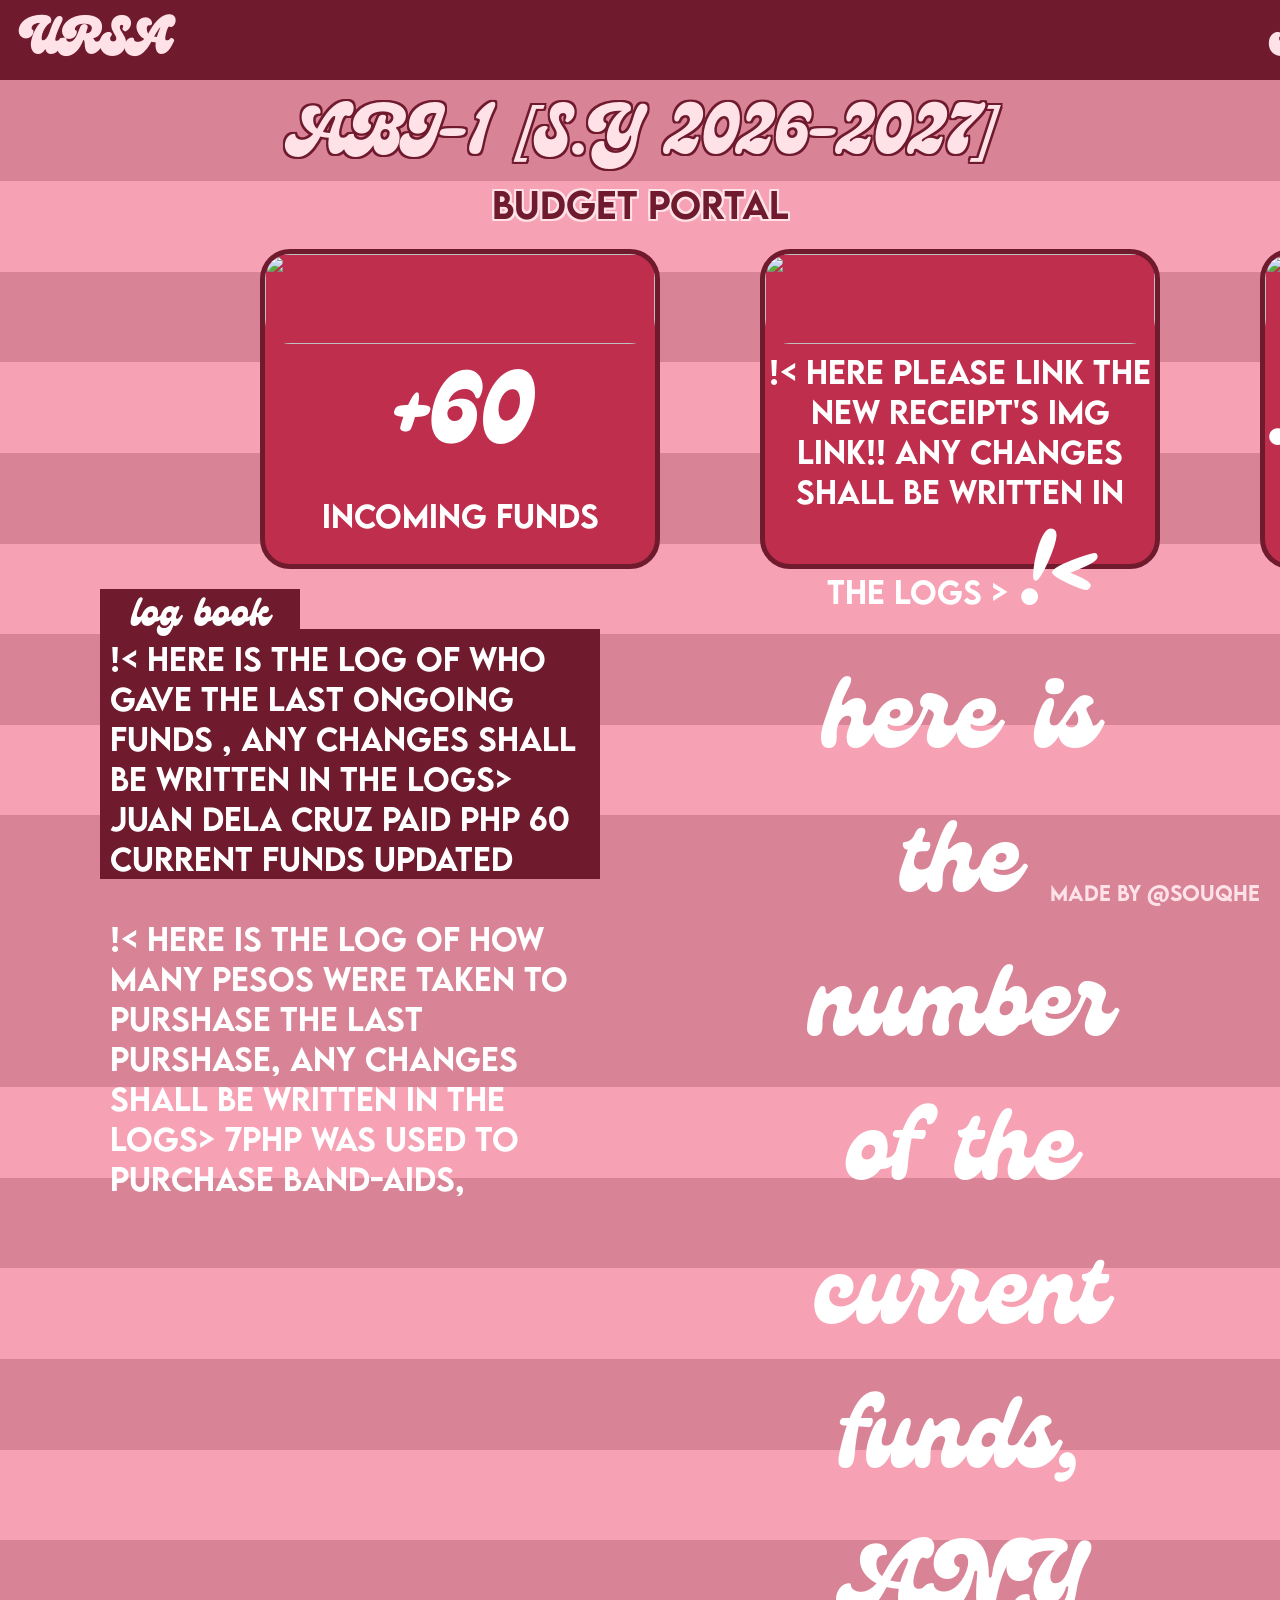
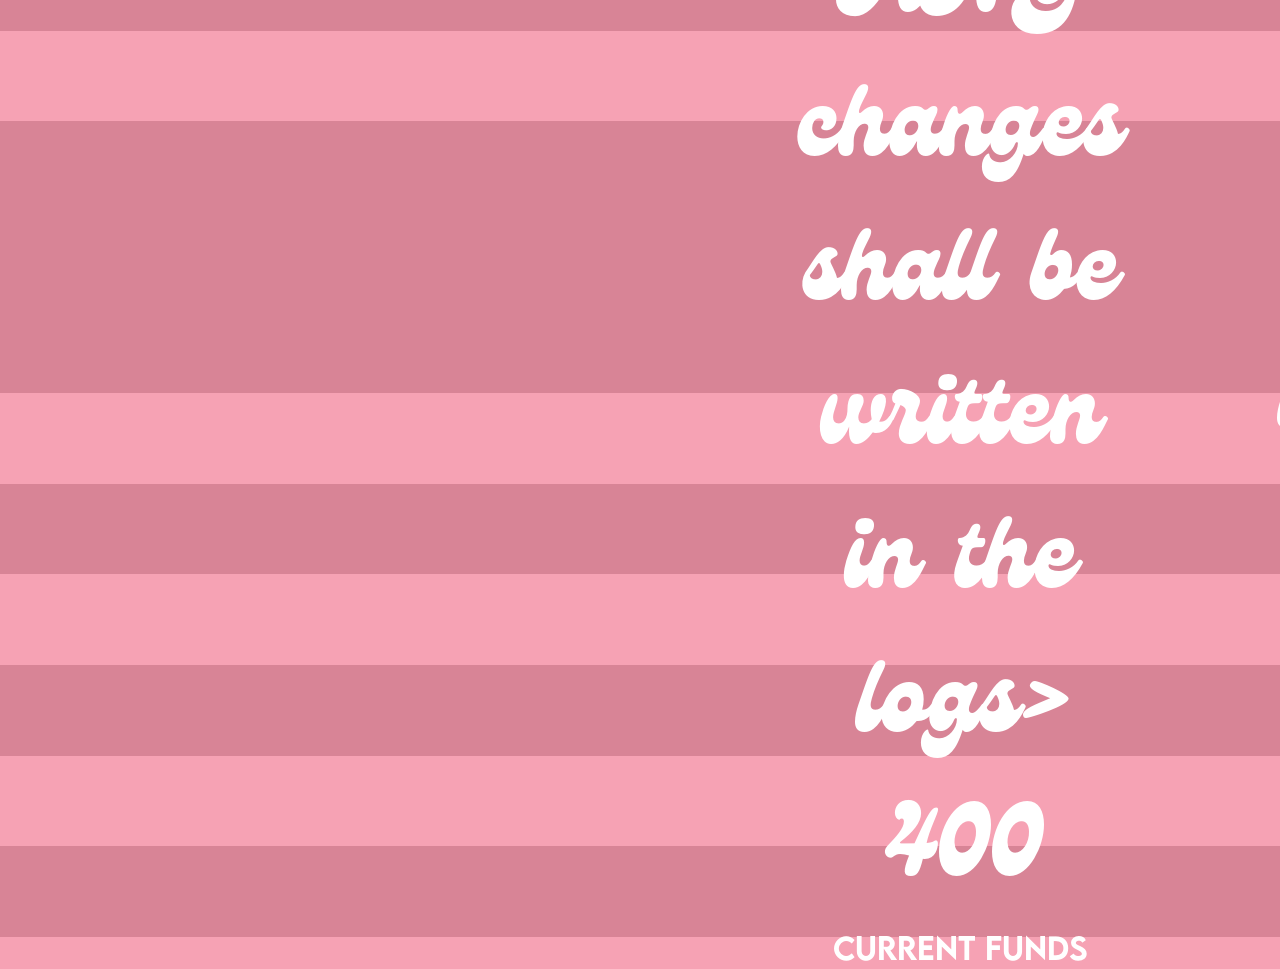
==== index.html @ 7bc80294 "added comments" ====
<!DOCTYPE html>
<html lang="en">
<head> 
     <title> ABJ-1 PUBLIC FUNDS LIST </title>
     <link rel="stylesheet" href="style.css">
</head>
<body> 
     <header id="header">
          <h1> URSA </h1>
          <h1 id="end"> Saan Pumupunta Piso Mo? </h1>
     </header>
     <div class="title" id="big">ABJ-1 [S.Y 2026-2027]</div>
     <div class="title" id="small">budget portal</div>
     <div id="boxes">
          <div id="incoming" class="funds"> 
               <img class="lace" src="https://file.garden/akmQxYyEf33ULz6A/lace.png" width="400">
               <span class="numbers">
               +60 
               </span>
               <br />
               incoming funds 
               <p class="margin">
                    space
               </p>
          </div>
          <div class="seperating"></div>
          <div id="current" class="funds">
               <img class="lace" src="https://file.garden/akmQxYyEf33ULz6A/lace.png" width="400"> !< here please link the new receipt's img link!! ANY changes shall be written in the logs >
               <span class="numbers"> !< here is the number of the current funds, ANY changes shall be written in the logs>
               400
               </span>
               <br />
               current funds
               <p class="margin">
                    space
               </p>
          </div>
          <div class="seperating"></div>
          <div id="outgoing" class="funds">
               <img class="lace" src="https://file.garden/akmQxYyEf33ULz6A/lace.png" width="400">
               <span class="numbers"> !< here is the number of the outgoing funds, ANY changes shall be written in the logs>
               - 7 
               </span>
               <br />
               outgoing funds
               <p class="margin">
                    space
               </p>
          </div>
     </div>
     <div id="log" class="log"> log book</div>
     <div id="logs" class="log"> !< here is the log of who gave the last ongoing funds , ANY changes shall be written in the logs>
          juan dela cruz paid php 60 current funds updated
          <br /> 
          <br /> !< here is the log of how many pesos were taken to purshase the last purshase, ANY changes shall be written in the logs>
          7php was used to purchase band-aids, <a href="https://file.garden/akmQxYyEf33ULz6A/af.png" target="_blank" >receipt here </a> 
     </div>
     <div id="credit">
          made by @souqhe
     </div>
</body>
</html>
---- style.css ----
* {
    margin: 0%;
    padding: 0%;
    box-sizing: border-box;

}
@font-face {
    font-family:"lemonmilk";
    src: url(./LEMONMILK-Medium.otf);
}
@font-face {
    font-family:"genty";
    src: url(./GentyDemo-Regular.otf);
}
h1{
    margin-left: 30px;
    font-family: "genty";
    color: #ffe2e8;
}
#end{
    font-family: "genty";
    margin-left: 1100px;
}
header{
    background-color: #6f1a2d;
    width: 1920px;
    height: 80px;
    display : flex;
    font-size: 25px;
    align-items: flex-end;
}
body{
    background: linear-gradient(-180deg, #d88496 0 20%, #f6a2b4 20% 30%, #d88496 30% 40%,#f6a2b4 40% 50%, #d88496 50% 60%,#f6a2b4 60% 70%,#d88496 70% 80%,#f6a2b4 80% 90%,#d88496 90% 100%);
    background-color: #f6a2b4;
}
#boxes{
    font-family: "lemonmilk";
    margin-top: 5px;
    width: 1920px;
    height: 320px;
    justify-content: center;
    display : flex;

}
#outgoing, #current,#incoming{
    z-index: 1;
    width: 400px;
    height: 320px;
    text-align: center;
    border-radius: 30px;
    font-size: 30px;
    color: white;
    background-color: #c02e4d;
    border: 5px solid #6f1a2d;
    
}
.seperating{
    width: 100px;
}
#log{
    margin-left: 100px;
    margin-top: 20px;
    width: 200px;
    height: 40px;
    background-color: #6f1a2d;
    font-size: 30px;
    
}
#logs{
    margin-left: 100px;
    width: 500px;
    height: 250px;
    background-color: #6f1a2d;
    font-size: 30px;
}
.title{
    text-align: center;
}
#big{
    font-family: "genty";
    margin-top: 10px;
    font-size: 70px;
    border: 2px #6f1a2d;
    color: #ffe2e8;
    text-shadow: -2px -2px 0 #6f1a2d,
    0   -2px 0 #6f1a2d,
    2px -2px 0 #6f1a2d,
    2px  0   0 #6f1a2d,
    2px  2px 0 #6f1a2d,
    0    2px 0 #6f1a2d,
    -2px  2px 0 #6f1a2d,
    -2px  0   0 #6f1a2d; 
}
#small{
    margin-top: -10px;
    font-family: "lemonmilk";
    font-size: 35px;
    margin-bottom: 20px;
    color: #6f1a2d;
    text-shadow: -2px -2px 0 #ffe2e8,
    0   -2px 0 #ffe2e8,
    2px -2px 0 #ffe2e8,
    2px  0   0 #ffe2e8,
    2px  2px 0 #ffe2e8,
    0    2px 0 #ffe2e8,
    -2px  2px 0 #ffe2e8,
    -2px  0   0 #ffe2e8; 
}
.log{
    color: white;
}
.numbers{
    font-size: 100px;
    color: white;
    font-family: "genty";
}
.lace{
    width: 390px;
    height: 90px;
    border-radius: 25px;
    z-index: 0;
}
.margin{
    opacity: 0;
    font-size: 1px;
}
#log{
    font-family: "genty";
    text-align: center;
    font-size: 40px;
}
#logs{
    font-family: "lemonmilk";
    padding-left: 10px;
    padding-top: 10px;
    padding-right: 10px;
}
a{
    color:#d88496;
}
#credit{
    color: #ffe2e8;
    text-align: end;
    margin-right: 20px;
    font-size: 20px;
    font-family: "lemonmilk";
}
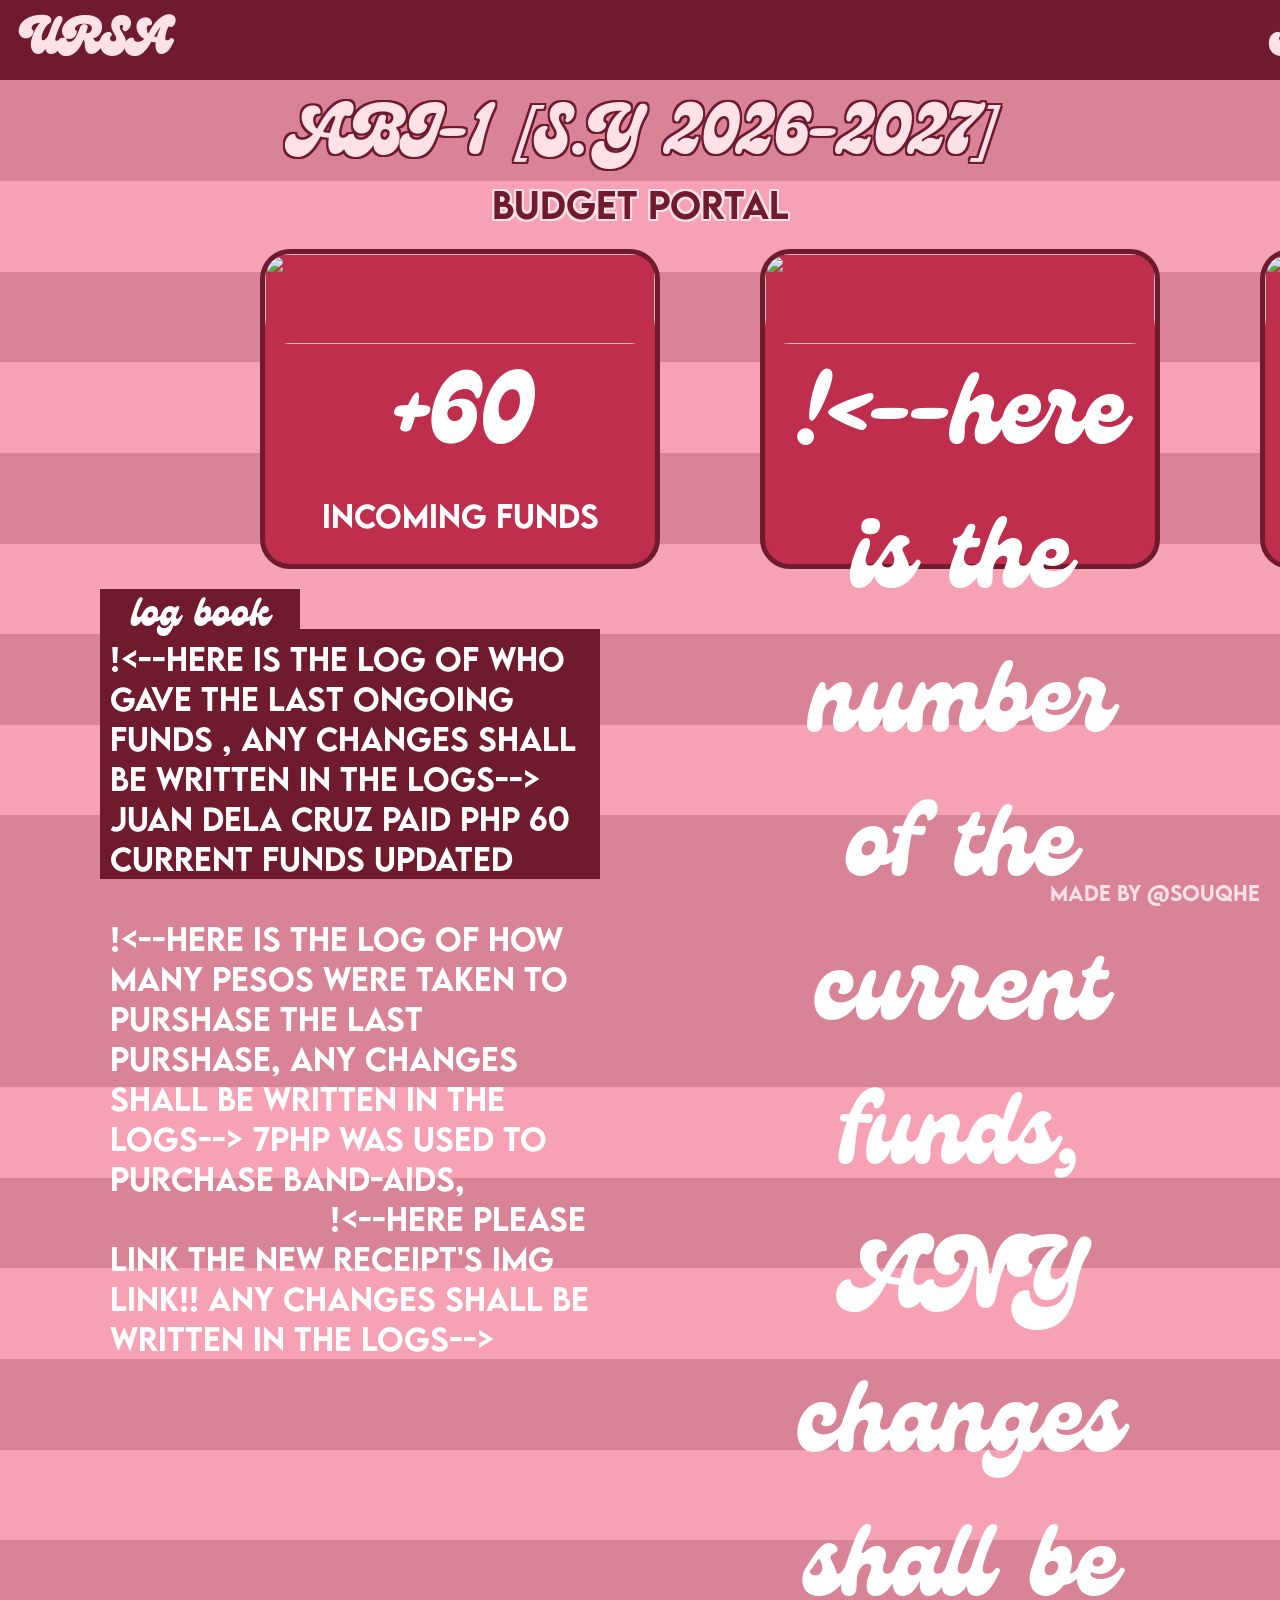
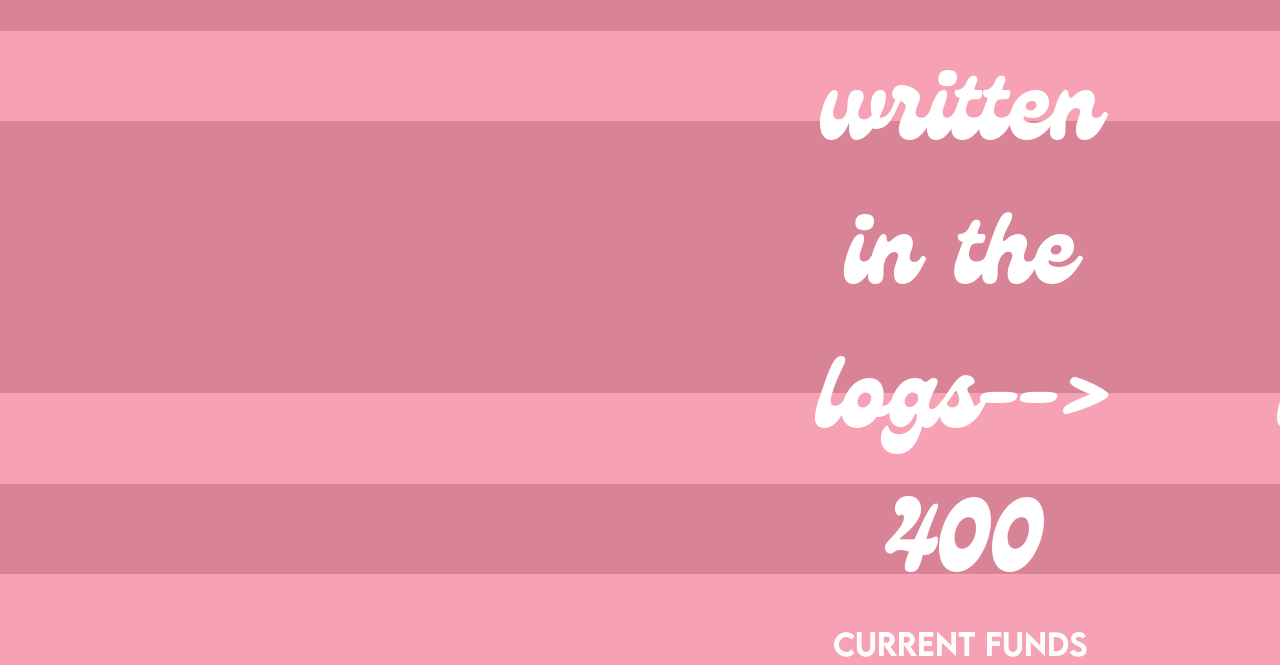
==== commit 6a408265: "Fix HTML encoding issues in index.html" ====
--- a/index.html
+++ b/index.html
@@ -25,8 +25,8 @@
           </div>
           <div class="seperating"></div>
           <div id="current" class="funds">
-               <img class="lace" src="https://file.garden/akmQxYyEf33ULz6A/lace.png" width="400"> !< here please link the new receipt's img link!! ANY changes shall be written in the logs >
-               <span class="numbers"> !< here is the number of the current funds, ANY changes shall be written in the logs>
+               <img class="lace" src="https://file.garden/akmQxYyEf33ULz6A/lace.png" width="400"> 
+               <span class="numbers"> !<--here is the number of the current funds, ANY changes shall be written in the logs-->
                400
                </span>
                <br />
@@ -38,7 +38,7 @@
           <div class="seperating"></div>
           <div id="outgoing" class="funds">
                <img class="lace" src="https://file.garden/akmQxYyEf33ULz6A/lace.png" width="400">
-               <span class="numbers"> !< here is the number of the outgoing funds, ANY changes shall be written in the logs>
+               <span class="numbers"> !<--here is the number of the outgoing funds, ANY changes shall be written in the logs-->
                - 7 
                </span>
                <br />
@@ -49,11 +49,11 @@
           </div>
      </div>
      <div id="log" class="log"> log book</div>
-     <div id="logs" class="log"> !< here is the log of who gave the last ongoing funds , ANY changes shall be written in the logs>
+     <div id="logs" class="log"> !<--here is the log of who gave the last ongoing funds , ANY changes shall be written in the logs-->
           juan dela cruz paid php 60 current funds updated
           <br /> 
-          <br /> !< here is the log of how many pesos were taken to purshase the last purshase, ANY changes shall be written in the logs>
-          7php was used to purchase band-aids, <a href="https://file.garden/akmQxYyEf33ULz6A/af.png" target="_blank" >receipt here </a> 
+          <br /> !<--here is the log of how many pesos were taken to purshase the last purshase, ANY changes shall be written in the logs-->
+          7php was used to purchase band-aids, <a href="https://file.garden/akmQxYyEf33ULz6A/af.png" target="_blank" >receipt here </a> !<--here please link the new receipt's img link!! ANY changes shall be written in the logs-->
      </div>
      <div id="credit">
           made by @souqhe
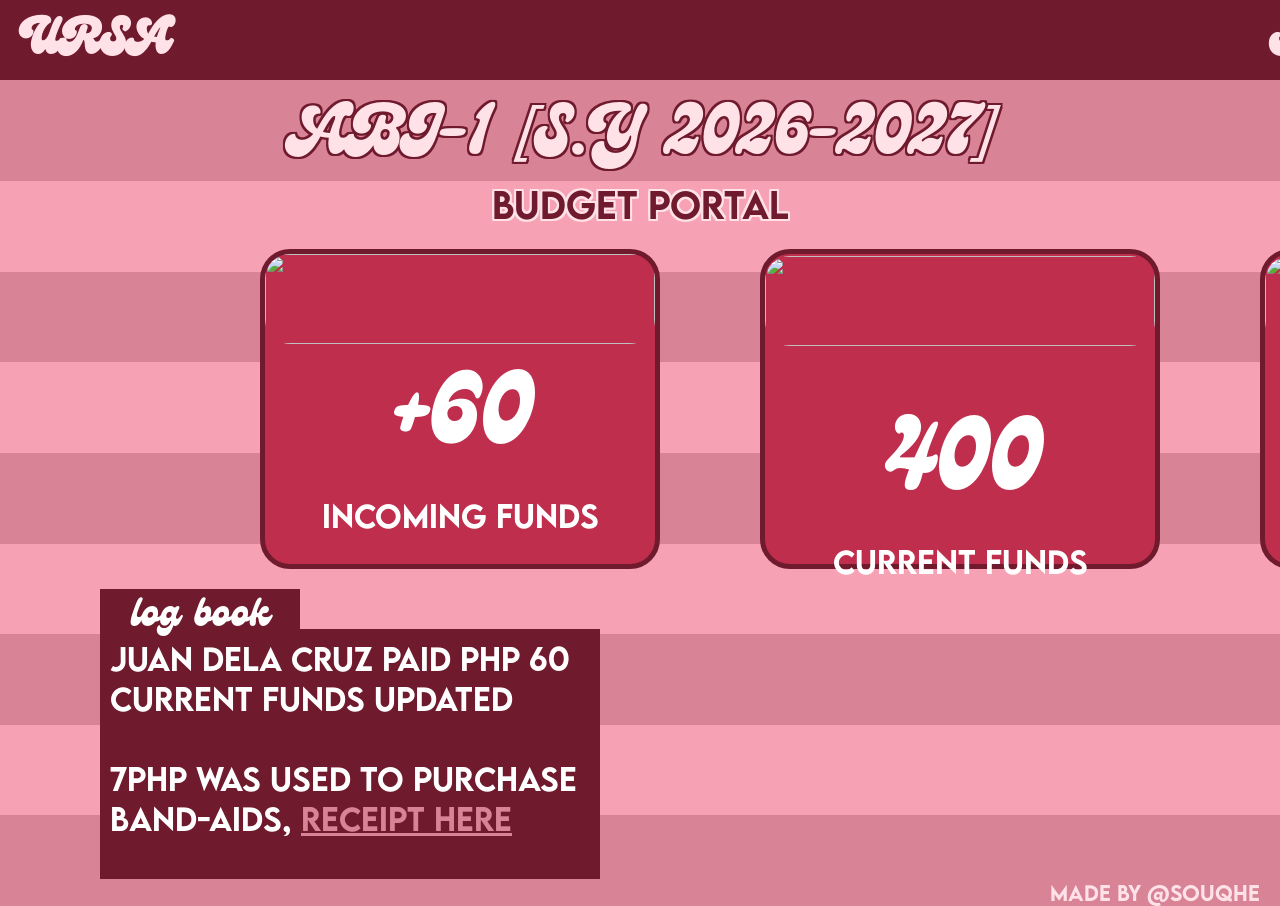
==== commit 1cd1ce7f: "Update index.html" ====
--- a/index.html
+++ b/index.html
@@ -26,7 +26,7 @@
           <div class="seperating"></div>
           <div id="current" class="funds">
                <img class="lace" src="https://file.garden/akmQxYyEf33ULz6A/lace.png" width="400"> 
-               <span class="numbers"> !<--here is the number of the current funds, ANY changes shall be written in the logs-->
+               <span class="numbers"> <!--here is the number of the current funds, ANY changes shall be written in the logs-->
                400
                </span>
                <br />
@@ -38,7 +38,7 @@
           <div class="seperating"></div>
           <div id="outgoing" class="funds">
                <img class="lace" src="https://file.garden/akmQxYyEf33ULz6A/lace.png" width="400">
-               <span class="numbers"> !<--here is the number of the outgoing funds, ANY changes shall be written in the logs-->
+               <span class="numbers"> <!--here is the number of the outgoing funds, ANY changes shall be written in the logs-->
                - 7 
                </span>
                <br />
@@ -49,11 +49,12 @@
           </div>
      </div>
      <div id="log" class="log"> log book</div>
-     <div id="logs" class="log"> !<--here is the log of who gave the last ongoing funds , ANY changes shall be written in the logs-->
+     <div id="logs" class="log"> <!--here is the log of who gave the last ongoing funds , ANY changes shall be written in the logs-->
           juan dela cruz paid php 60 current funds updated
           <br /> 
-          <br /> !<--here is the log of how many pesos were taken to purshase the last purshase, ANY changes shall be written in the logs-->
-          7php was used to purchase band-aids, <a href="https://file.garden/akmQxYyEf33ULz6A/af.png" target="_blank" >receipt here </a> !<--here please link the new receipt's img link!! ANY changes shall be written in the logs-->
+          <br /> <!--here is the log of how many pesos were taken to purshase the last purshase, ANY changes shall be written in the logs-->
+          7php was used to purchase band-aids, 
+          <a href="https://file.garden/akmQxYyEf33ULz6A/af.png" target="_blank" >receipt here </a> <!--here please link the new receipt's img link!! ANY changes shall be written in the logs-->
      </div>
      <div id="credit">
           made by @souqhe
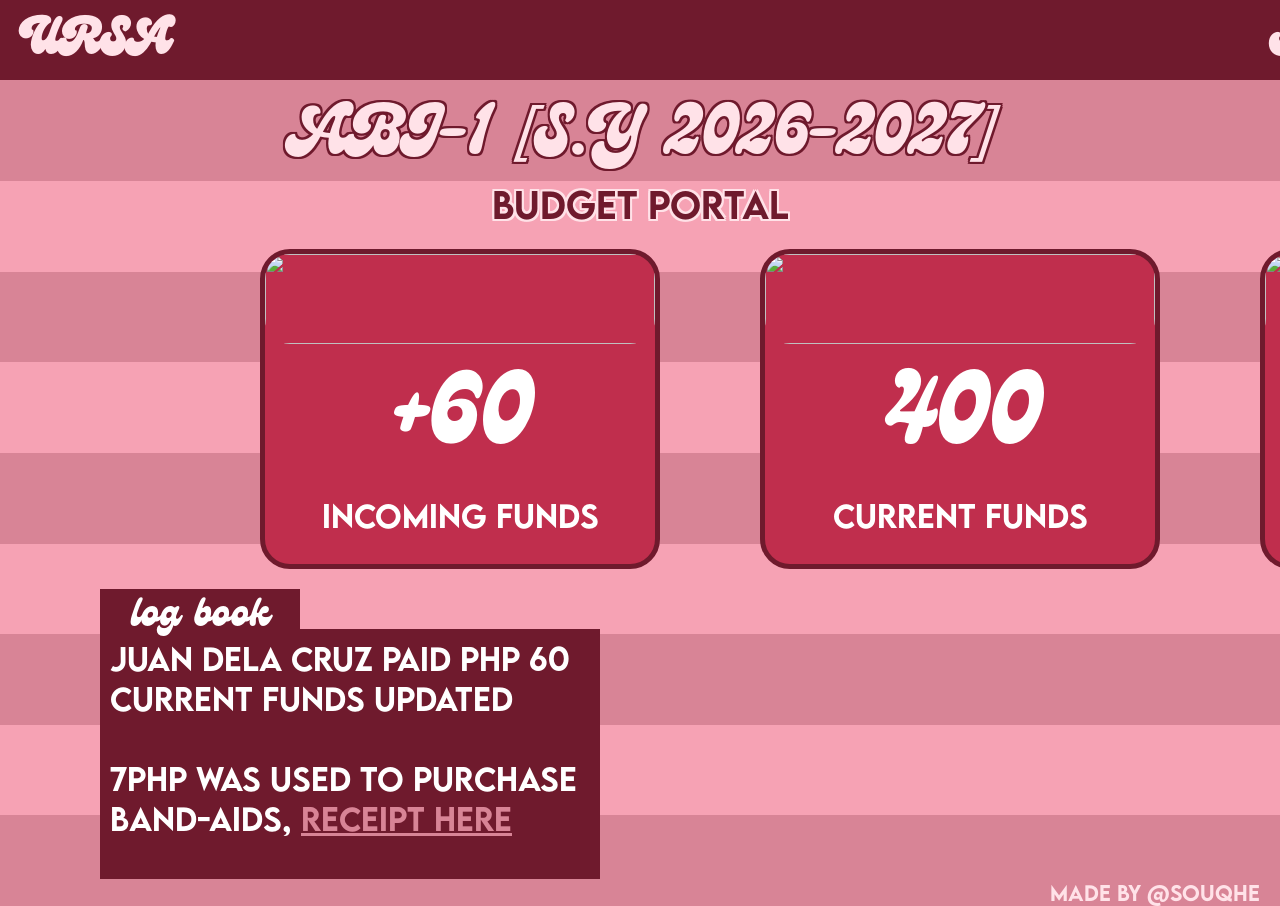
==== commit 30c4c180: "Modify fund details and log entries in index.html Updated the content of incoming, current, and outg" ====
--- a/index.html
+++ b/index.html
@@ -20,41 +20,40 @@
                <br />
                incoming funds 
                <p class="margin">
-                    space
+                    spac
                </p>
           </div>
           <div class="seperating"></div>
           <div id="current" class="funds">
-               <img class="lace" src="https://file.garden/akmQxYyEf33ULz6A/lace.png" width="400"> 
-               <span class="numbers"> <!--here is the number of the current funds, ANY changes shall be written in the logs-->
+               <img class="lace" src="https://file.garden/akmQxYyEf33ULz6A/lace.png" width="400">
+               <span class="numbers"> 
                400
                </span>
                <br />
                current funds
                <p class="margin">
-                    space
+                    spac
                </p>
           </div>
           <div class="seperating"></div>
           <div id="outgoing" class="funds">
                <img class="lace" src="https://file.garden/akmQxYyEf33ULz6A/lace.png" width="400">
-               <span class="numbers"> <!--here is the number of the outgoing funds, ANY changes shall be written in the logs-->
+               <span class="numbers">
                - 7 
                </span>
                <br />
                outgoing funds
                <p class="margin">
-                    space
+                    spac
                </p>
           </div>
      </div>
      <div id="log" class="log"> log book</div>
-     <div id="logs" class="log"> <!--here is the log of who gave the last ongoing funds , ANY changes shall be written in the logs-->
+     <div id="logs" class="log">
           juan dela cruz paid php 60 current funds updated
           <br /> 
-          <br /> <!--here is the log of how many pesos were taken to purshase the last purshase, ANY changes shall be written in the logs-->
-          7php was used to purchase band-aids, 
-          <a href="https://file.garden/akmQxYyEf33ULz6A/af.png" target="_blank" >receipt here </a> <!--here please link the new receipt's img link!! ANY changes shall be written in the logs-->
+          <br /> 
+          7php was used to purchase band-aids, <a href="https://file.garden/akmQxYyEf33ULz6A/af.png" target="_blank" >receipt here </a> 
      </div>
      <div id="credit">
           made by @souqhe
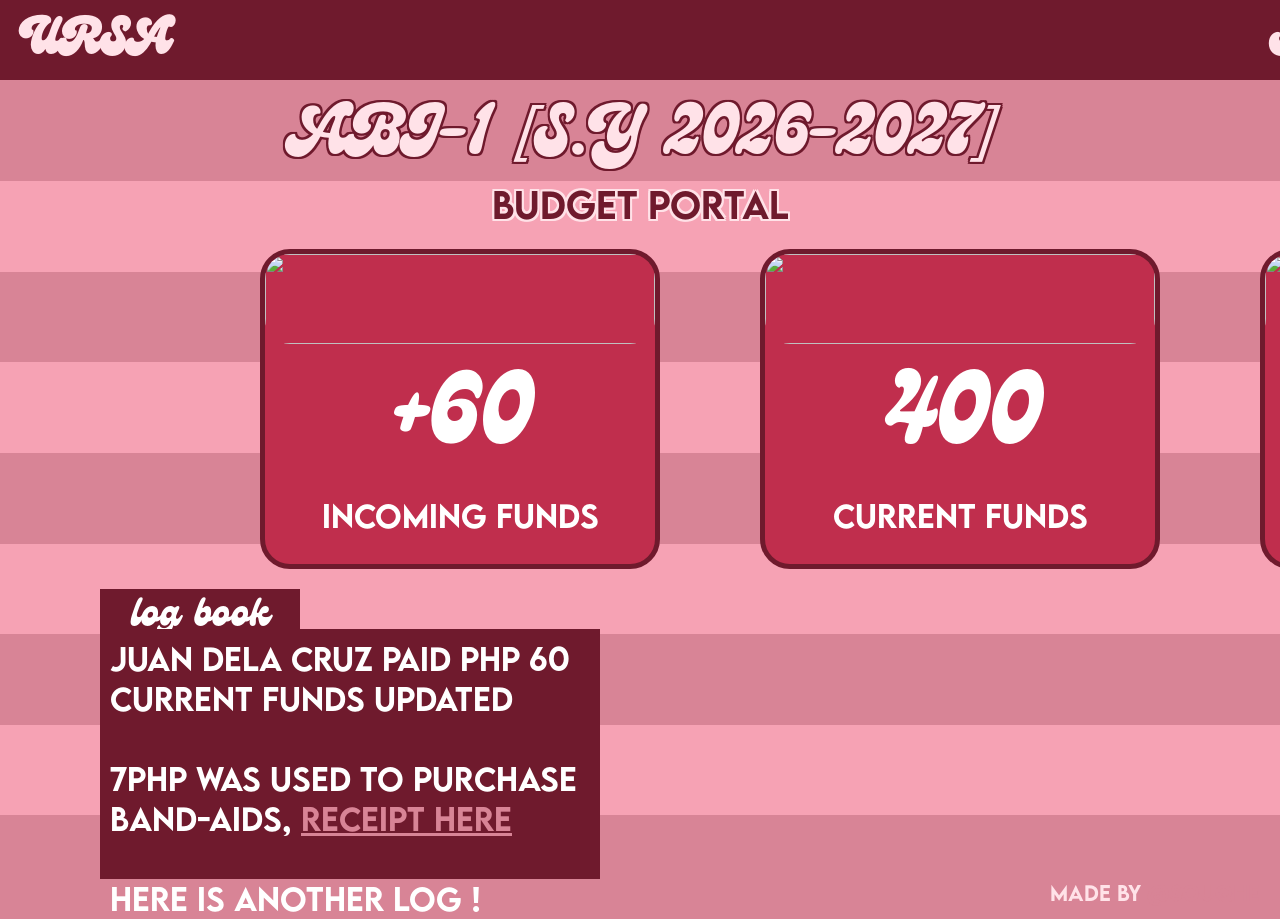
==== commit 1e742602: "new logs new log : someone donated 10php" ====
--- a/index.html
+++ b/index.html
@@ -2,6 +2,8 @@
 <html lang="en">
 <head> 
      <title> ABJ-1 PUBLIC FUNDS LIST </title>
+     <meta name="viewport"    
+     content="width=device-width, initial-scale=1.0, user-scalable=no">
      <link rel="stylesheet" href="style.css">
 </head>
 <body> 
@@ -49,14 +51,17 @@
           </div>
      </div>
      <div id="log" class="log"> log book</div>
-     <div id="logs" class="log">
+     <div id="logs" class="log"> <!-- here are the logs! please make sure there is 2 <br /> tags seperating each individual log!-->
           juan dela cruz paid php 60 current funds updated
           <br /> 
           <br /> 
-          7php was used to purchase band-aids, <a href="https://file.garden/akmQxYyEf33ULz6A/af.png" target="_blank" >receipt here </a> 
+          7php was used to purchase band-aids, <a href="https://file.garden/akmQxYyEf33ULz6A/af.png" target="_blank" >receipt here </a> <!-- the <a> ... </a> tag is for linking receipts! please ask me if you need help with it, i can host the receipts images for you! -->
+          <br /> 
+          <br /> 
+          here is another log ! 
      </div>
      <div id="credit">
-          made by @souqhe
+          made by <a href="https://x.com/souqhe" target="_blank" >@souqhe</a>
      </div>
 </body>
 </html>
--- a/style.css
+++ b/style.css
@@ -64,7 +64,7 @@
     height: 40px;
     background-color: #6f1a2d;
     font-size: 30px;
-    
+    overflow: auto;
 }
 #logs{
     margin-left: 100px;
@@ -145,3 +145,13 @@
     font-size: 20px;
     font-family: "lemonmilk";
 }
+@media screen and (min-width: 600px) and (max-width: 800px){
+    #boxes{
+    font-family: "lemonmilk";
+    width: 700px;
+    height: 320px;
+    margin-top: 5px;
+    justify-content: center;
+    display : flex;
+    }
+}
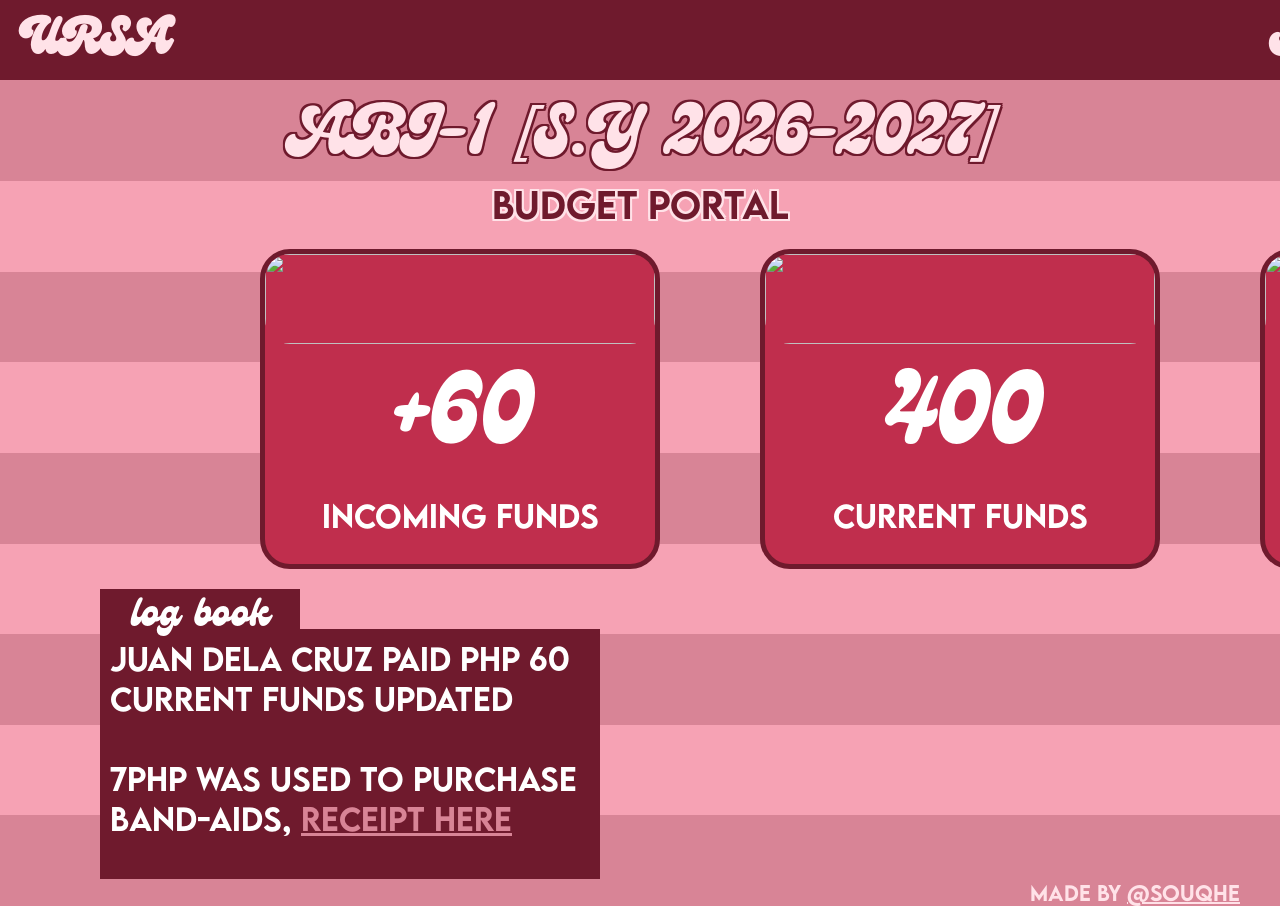
==== commit 96fd3ca3: "Update index.html" ====
--- a/index.html
+++ b/index.html
@@ -51,17 +51,17 @@
           </div>
      </div>
      <div id="log" class="log"> log book</div>
-     <div id="logs" class="log"> <!-- here are the logs! please make sure there is 2 <br /> tags seperating each individual log!-->
+     <div id="logs" class="log">
           juan dela cruz paid php 60 current funds updated
           <br /> 
           <br /> 
-          7php was used to purchase band-aids, <a href="https://file.garden/akmQxYyEf33ULz6A/af.png" target="_blank" >receipt here </a> <!-- the <a> ... </a> tag is for linking receipts! please ask me if you need help with it, i can host the receipts images for you! -->
+          7php was used to purchase band-aids, <a id="aa" href="https://file.garden/akmQxYyEf33ULz6A/af.png" target="_blank" >receipt here </a> 
           <br /> 
           <br /> 
           here is another log ! 
      </div>
-     <div id="credit">
-          made by <a href="https://x.com/souqhe" target="_blank" >@souqhe</a>
+     <div class="credit">
+          made by <a class="credit" href="https://x.com/souqhe" target="_blank" >@souqhe</a>
      </div>
 </body>
 </html>
--- a/style.css
+++ b/style.css
@@ -12,35 +12,56 @@
     font-family:"genty";
     src: url(./GentyDemo-Regular.otf);
 }
+@media (min-width: 400px) and (max_width: 800px) {
+    #boxes{
+    font-family: "lemonmilk";
+    width: max-content;
+    height: 320px;
+    margin-top: 5px;
+    justify-content: center;
+    display : flex;
+    }
+    #header{
+    background-color: #6f1a2d;
+    width: max-content;
+    height: 100px;
+    display : flex;
+    font-size: 15px;
+    align-items: flex-end;
+    font-family: "genty";
+    }
+
+    #outgoing, #current,#incoming{
+        justify-content: center;
+    }
+    .log{
+        margin-left: 30px;
+    }
+
+}
 h1{
     margin-left: 30px;
     font-family: "genty";
     color: #ffe2e8;
 }
-#end{
-    font-family: "genty";
-    margin-left: 1100px;
-}
-header{
-    background-color: #6f1a2d;
-    width: 1920px;
-    height: 80px;
-    display : flex;
-    font-size: 25px;
-    align-items: flex-end;
+#small{
+    margin-top: -10px;
+    font-family: "lemonmilk";
+    font-size: 35px;
+    margin-bottom: 20px;
+    color: #6f1a2d;
+    text-shadow: -2px -2px 0 #ffe2e8,
+    0   -2px 0 #ffe2e8,
+    2px -2px 0 #ffe2e8,
+    2px  0   0 #ffe2e8,
+    2px  2px 0 #ffe2e8,
+    0    2px 0 #ffe2e8,
+    -2px  2px 0 #ffe2e8,
+    -2px  0   0 #ffe2e8; 
 }
 body{
     background: linear-gradient(-180deg, #d88496 0 20%, #f6a2b4 20% 30%, #d88496 30% 40%,#f6a2b4 40% 50%, #d88496 50% 60%,#f6a2b4 60% 70%,#d88496 70% 80%,#f6a2b4 80% 90%,#d88496 90% 100%);
     background-color: #f6a2b4;
-}
-#boxes{
-    font-family: "lemonmilk";
-    margin-top: 5px;
-    width: 1920px;
-    height: 320px;
-    justify-content: center;
-    display : flex;
-
 }
 #outgoing, #current,#incoming{
     z-index: 1;
@@ -58,16 +79,14 @@
     width: 100px;
 }
 #log{
-    margin-left: 100px;
     margin-top: 20px;
     width: 200px;
     height: 40px;
     background-color: #6f1a2d;
     font-size: 30px;
-    overflow: auto;
+    
 }
 #logs{
-    margin-left: 100px;
     width: 500px;
     height: 250px;
     background-color: #6f1a2d;
@@ -75,36 +94,6 @@
 }
 .title{
     text-align: center;
-}
-#big{
-    font-family: "genty";
-    margin-top: 10px;
-    font-size: 70px;
-    border: 2px #6f1a2d;
-    color: #ffe2e8;
-    text-shadow: -2px -2px 0 #6f1a2d,
-    0   -2px 0 #6f1a2d,
-    2px -2px 0 #6f1a2d,
-    2px  0   0 #6f1a2d,
-    2px  2px 0 #6f1a2d,
-    0    2px 0 #6f1a2d,
-    -2px  2px 0 #6f1a2d,
-    -2px  0   0 #6f1a2d; 
-}
-#small{
-    margin-top: -10px;
-    font-family: "lemonmilk";
-    font-size: 35px;
-    margin-bottom: 20px;
-    color: #6f1a2d;
-    text-shadow: -2px -2px 0 #ffe2e8,
-    0   -2px 0 #ffe2e8,
-    2px -2px 0 #ffe2e8,
-    2px  0   0 #ffe2e8,
-    2px  2px 0 #ffe2e8,
-    0    2px 0 #ffe2e8,
-    -2px  2px 0 #ffe2e8,
-    -2px  0   0 #ffe2e8; 
 }
 .log{
     color: white;
@@ -134,24 +123,55 @@
     padding-left: 10px;
     padding-top: 10px;
     padding-right: 10px;
+    overflow: auto;
 }
-a{
+#aa{
     color:#d88496;
 }
-#credit{
+.credit{
     color: #ffe2e8;
     text-align: end;
     margin-right: 20px;
     font-size: 20px;
     font-family: "lemonmilk";
 }
-@media screen and (min-width: 600px) and (max-width: 800px){
+#big{
+    font-family: "genty";
+    margin-top: 10px;
+    font-size: 70px;
+    border: 2px #6f1a2d;
+    color: #ffe2e8;
+    text-shadow: -2px -2px 0 #6f1a2d,
+    0   -2px 0 #6f1a2d,
+    2px -2px 0 #6f1a2d,
+    2px  0   0 #6f1a2d,
+    2px  2px 0 #6f1a2d,
+    0    2px 0 #6f1a2d,
+    -2px  2px 0 #6f1a2d,
+    -2px  0   0 #6f1a2d; 
+}
+@media screen and (min-width: 800px){
     #boxes{
     font-family: "lemonmilk";
-    width: 700px;
+    width: 1920px;
     height: 320px;
     margin-top: 5px;
     justify-content: center;
     display : flex;
     }
+    header{
+    background-color: #6f1a2d;
+    width: 1920px;
+    height: 80px;
+    display : flex;
+    font-size: 25px;
+    align-items: flex-end;
+    }
+    #end{
+    font-family: "genty";
+    margin-left: 1100px;
+    }
+    .log{
+        margin-left: 100px;
+    }
 }
